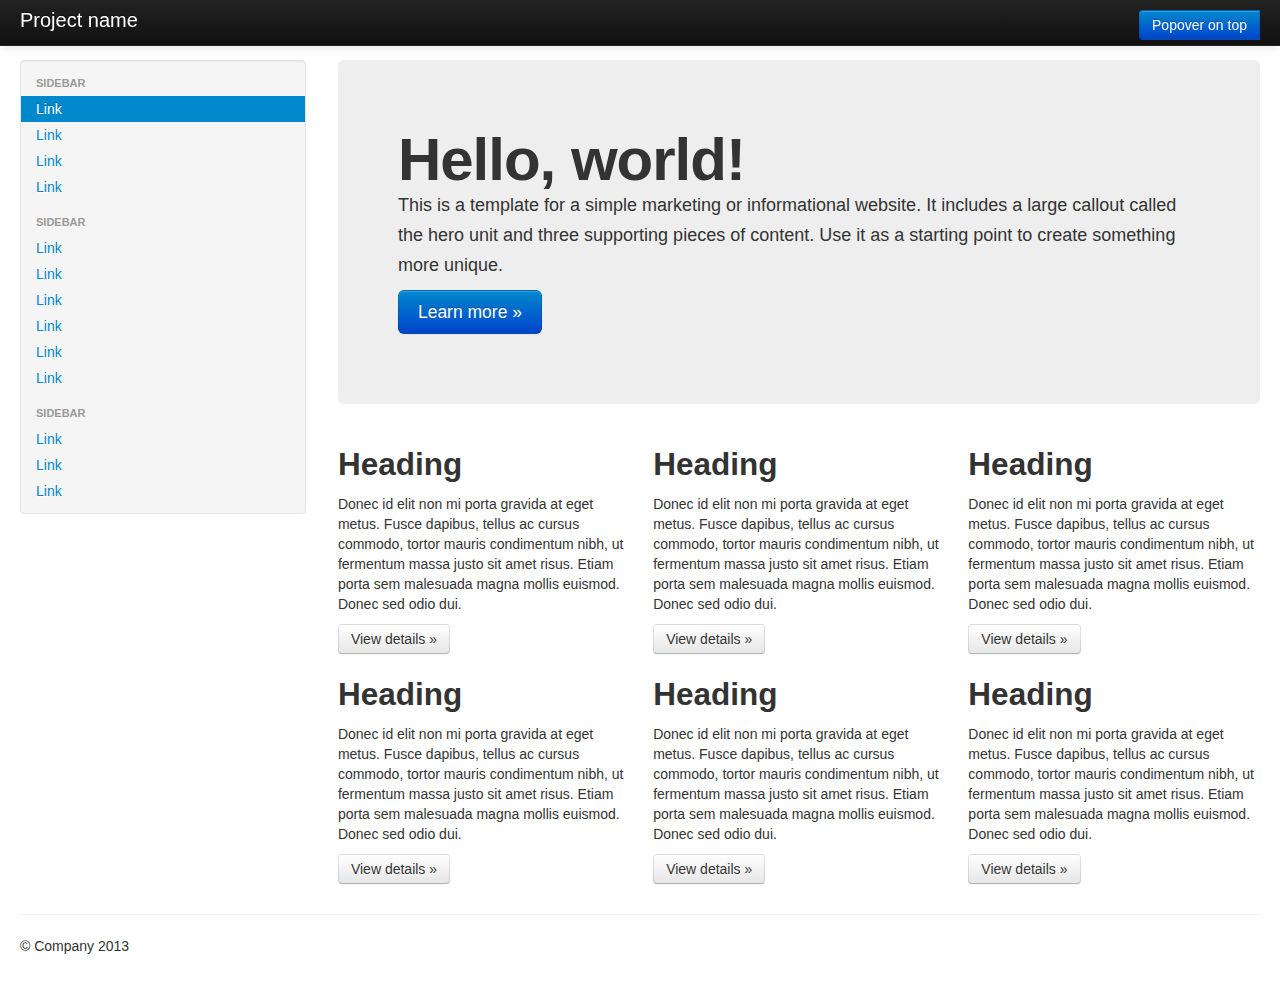
==== web/page/index.html @ e78ff5e2 "add page" ====
<!DOCTYPE html>
<html lang="en">
  <head>
    <meta charset="utf-8">
    <title>Rss to Kindle</title>
    <meta name="viewport" content="width=device-width, initial-scale=1.0">
    <meta name="description" content="">
    <meta name="author" content="">

    <!-- Le styles -->
    <link href="../assets/css/bootstrap.css" rel="stylesheet">
    <style type="text/css">
      body {
        padding-top: 60px;
        padding-bottom: 40px;
      }
      .sidebar-nav {
        padding: 9px 0;
      }

      @media (max-width: 980px) {
        /* Enable use of floated navbar text */
        .navbar-text.pull-right {
          float: none;
          padding-left: 5px;
          padding-right: 5px;
        }
      }
    </style>
    <link href="../assets/css/bootstrap-responsive.css" rel="stylesheet">

    <!-- HTML5 shim, for IE6-8 support of HTML5 elements -->
    <!--[if lt IE 9]>
      <script src="../assets/js/html5shiv.js"></script>
    <![endif]-->

    <!-- Fav and touch icons -->
    <link rel="apple-touch-icon-precomposed" sizes="144x144" href="../assets/ico/apple-touch-icon-144-precomposed.png">
    <link rel="apple-touch-icon-precomposed" sizes="114x114" href="../assets/ico/apple-touch-icon-114-precomposed.png">
      <link rel="apple-touch-icon-precomposed" sizes="72x72" href="../assets/ico/apple-touch-icon-72-precomposed.png">
                    <link rel="apple-touch-icon-precomposed" href="../assets/ico/apple-touch-icon-57-precomposed.png">
                                   <link rel="shortcut icon" href="../assets/ico/favicon.png">
  </head>

  <body>

    <div class="navbar navbar-inverse navbar-fixed-top">
      <div class="navbar-inner">
        <div class="container-fluid">
          <button type="button" class="btn btn-navbar" data-toggle="collapse" data-target=".nav-collapse">
            <span class="icon-bar"></span>
            <span class="icon-bar"></span>
            <span class="icon-bar"></span>
          </button>
          <a class="brand" href="#">Project name</a>
          <div class="nav-collapse collapse">
            <div class="navbar-text pull-right">
				<div class="btn-group">
			  <!--<a class="btn btn-primary dropdown-toggle" data-toggle="dropdown" href="#">Sign<span class="caret"></span> </a>-->
			  <a href="#" class="btn btn-primary" data-toggle="popover" data-placement="top" data-content="Vivamus sagittis lacus vel augue laoreet rutrum faucibus." title="" data-original-title="Popover on top">Popover on top</a>
			  <ul class="dropdown-menu pull-right">
			<!-- dropdown menu links -->
				  <li><input type="text" class="input-small" placeholder="Email"></li>
				  <li><input type="password" class="input-small" placeholder="Password"></li>
				  <!--<label class="checkbox">-->
			  </ul>
				</div>	
              <!--Logged in as <a href="#" class="navbar-link">Username</a>-->
			  <!--
				<form class="form-inline">
				  <input type="text" class="input-small" placeholder="Email">
				  <input type="password" class="input-small" placeholder="Password">
				  <label class="checkbox">
					<input type="checkbox"> Remember me
				  </label>
				  <button type="submit" class="btn">Sign in</button>
				</form>
				-->
            </div>
            <ul class="nav">
              <!--<li class="active"><a href="#">Home</a></li>-->
              <!--<li><a href="#about">About</a></li>-->
              <!--<li><a href="#contact">Contact</a></li>-->
            </ul>
          </div><!--/.nav-collapse -->
        </div>
      </div>
    </div>

    <div class="container-fluid">
      <div class="row-fluid">
        <div class="span3">
          <div class="well sidebar-nav">
            <ul class="nav nav-list">
              <li class="nav-header">Sidebar</li>
              <li class="active"><a href="#">Link</a></li>
              <li><a href="#">Link</a></li>
              <li><a href="#">Link</a></li>
              <li><a href="#">Link</a></li>
              <li class="nav-header">Sidebar</li>
              <li><a href="#">Link</a></li>
              <li><a href="#">Link</a></li>
              <li><a href="#">Link</a></li>
              <li><a href="#">Link</a></li>
              <li><a href="#">Link</a></li>
              <li><a href="#">Link</a></li>
              <li class="nav-header">Sidebar</li>
              <li><a href="#">Link</a></li>
              <li><a href="#">Link</a></li>
              <li><a href="#">Link</a></li>
            </ul>
          </div><!--/.well -->
        </div><!--/span-->
        <div class="span9">
          <div class="hero-unit">
            <h1>Hello, world!</h1>
            <p>This is a template for a simple marketing or informational website. It includes a large callout called the hero unit and three supporting pieces of content. Use it as a starting point to create something more unique.</p>
            <p><a href="#" class="btn btn-primary btn-large">Learn more &raquo;</a></p>
          </div>
          <div class="row-fluid">
            <div class="span4">
              <h2>Heading</h2>
              <p>Donec id elit non mi porta gravida at eget metus. Fusce dapibus, tellus ac cursus commodo, tortor mauris condimentum nibh, ut fermentum massa justo sit amet risus. Etiam porta sem malesuada magna mollis euismod. Donec sed odio dui. </p>
              <p><a class="btn" href="#">View details &raquo;</a></p>
            </div><!--/span-->
            <div class="span4">
              <h2>Heading</h2>
              <p>Donec id elit non mi porta gravida at eget metus. Fusce dapibus, tellus ac cursus commodo, tortor mauris condimentum nibh, ut fermentum massa justo sit amet risus. Etiam porta sem malesuada magna mollis euismod. Donec sed odio dui. </p>
              <p><a class="btn" href="#">View details &raquo;</a></p>
            </div><!--/span-->
            <div class="span4">
              <h2>Heading</h2>
              <p>Donec id elit non mi porta gravida at eget metus. Fusce dapibus, tellus ac cursus commodo, tortor mauris condimentum nibh, ut fermentum massa justo sit amet risus. Etiam porta sem malesuada magna mollis euismod. Donec sed odio dui. </p>
              <p><a class="btn" href="#">View details &raquo;</a></p>
            </div><!--/span-->
          </div><!--/row-->
          <div class="row-fluid">
            <div class="span4">
              <h2>Heading</h2>
              <p>Donec id elit non mi porta gravida at eget metus. Fusce dapibus, tellus ac cursus commodo, tortor mauris condimentum nibh, ut fermentum massa justo sit amet risus. Etiam porta sem malesuada magna mollis euismod. Donec sed odio dui. </p>
              <p><a class="btn" href="#">View details &raquo;</a></p>
            </div><!--/span-->
            <div class="span4">
              <h2>Heading</h2>
              <p>Donec id elit non mi porta gravida at eget metus. Fusce dapibus, tellus ac cursus commodo, tortor mauris condimentum nibh, ut fermentum massa justo sit amet risus. Etiam porta sem malesuada magna mollis euismod. Donec sed odio dui. </p>
              <p><a class="btn" href="#">View details &raquo;</a></p>
            </div><!--/span-->
            <div class="span4">
              <h2>Heading</h2>
              <p>Donec id elit non mi porta gravida at eget metus. Fusce dapibus, tellus ac cursus commodo, tortor mauris condimentum nibh, ut fermentum massa justo sit amet risus. Etiam porta sem malesuada magna mollis euismod. Donec sed odio dui. </p>
              <p><a class="btn" href="#">View details &raquo;</a></p>
            </div><!--/span-->
          </div><!--/row-->
        </div><!--/span-->
      </div><!--/row-->

      <hr>

      <footer>
        <p>&copy; Company 2013</p>
      </footer>

    </div><!--/.fluid-container-->

    <!-- Le javascript
    ================================================== -->
    <!-- Placed at the end of the document so the pages load faster -->
    <script src="../assets/js/jquery.js"></script>
    <script src="../assets/js/bootstrap.js"></script>

  </body>
</html>
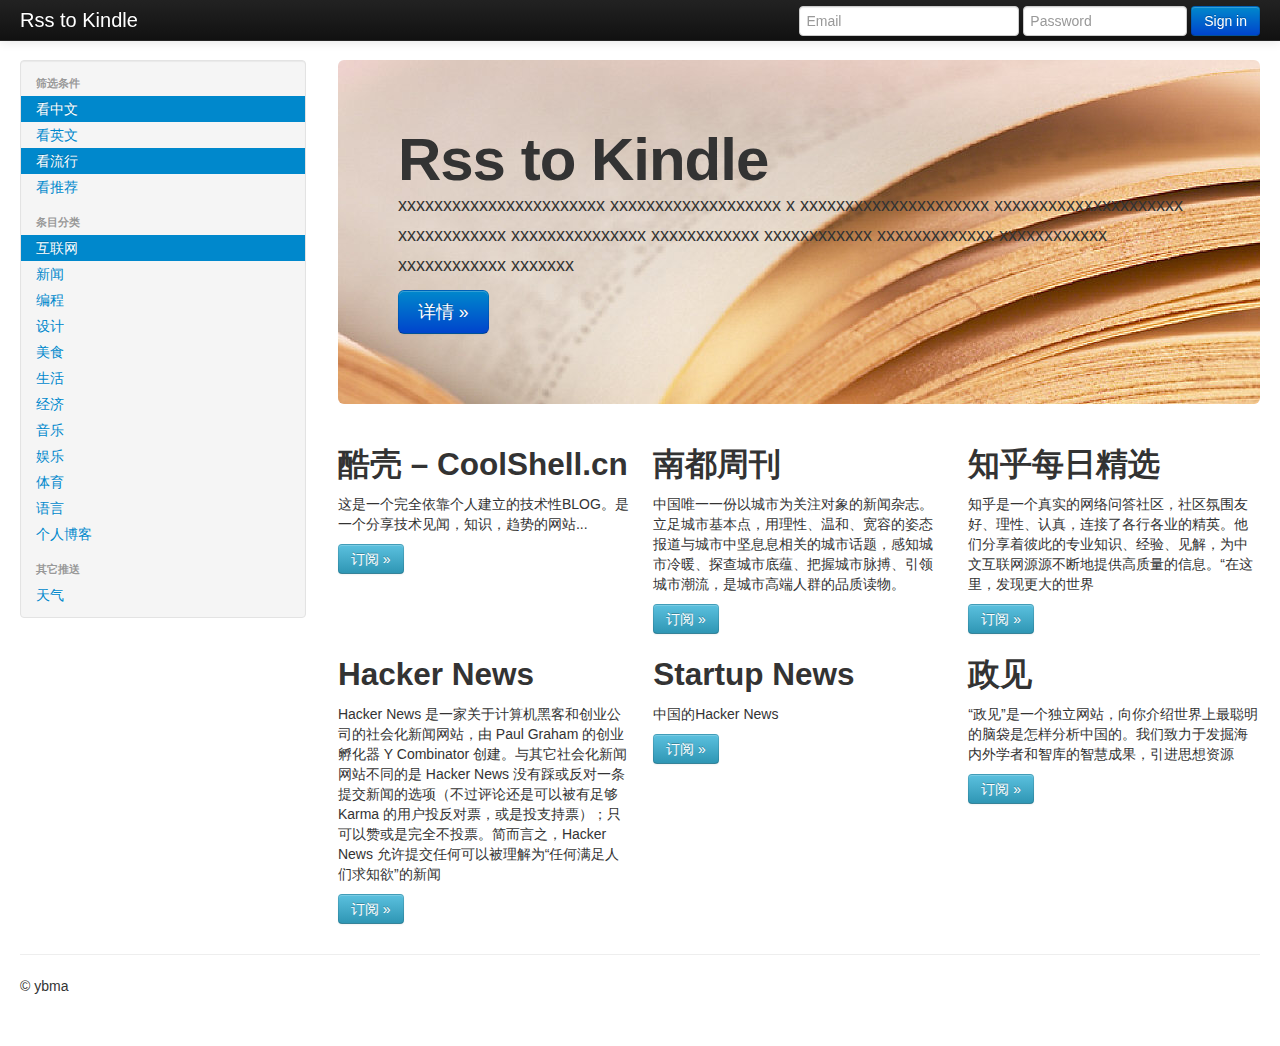
==== commit 76174459: "add content in template" ====
--- a/web/page/index.html
+++ b/web/page/index.html
@@ -9,6 +9,7 @@
 
     <!-- Le styles -->
     <link href="../assets/css/bootstrap.css" rel="stylesheet">
+    <link href="../assets/css/reset.css" rel="stylesheet">
     <style type="text/css">
       body {
         padding-top: 60px;
@@ -52,35 +53,19 @@
             <span class="icon-bar"></span>
             <span class="icon-bar"></span>
           </button>
-          <a class="brand" href="#">Project name</a>
+          <a class="brand" href="#">Rss to Kindle</a>
           <div class="nav-collapse collapse">
             <div class="navbar-text pull-right">
-				<div class="btn-group">
-			  <!--<a class="btn btn-primary dropdown-toggle" data-toggle="dropdown" href="#">Sign<span class="caret"></span> </a>-->
-			  <a href="#" class="btn btn-primary" data-toggle="popover" data-placement="top" data-content="Vivamus sagittis lacus vel augue laoreet rutrum faucibus." title="" data-original-title="Popover on top">Popover on top</a>
-			  <ul class="dropdown-menu pull-right">
-			<!-- dropdown menu links -->
-				  <li><input type="text" class="input-small" placeholder="Email"></li>
-				  <li><input type="password" class="input-small" placeholder="Password"></li>
-				  <!--<label class="checkbox">-->
-			  </ul>
-				</div>	
-              <!--Logged in as <a href="#" class="navbar-link">Username</a>-->
-			  <!--
-				<form class="form-inline">
-				  <input type="text" class="input-small" placeholder="Email">
-				  <input type="password" class="input-small" placeholder="Password">
-				  <label class="checkbox">
-					<input type="checkbox"> Remember me
-				  </label>
-				  <button type="submit" class="btn">Sign in</button>
-				</form>
-				-->
+			<form class="form-inline" action="./reader.html">
+				<input type="text" class="input-middle" placeholder="Email">
+				<input type="password" class="input-medium" placeholder="Password">
+				<button type="submit" class="btn btn-primary">Sign in</button>
+			</form>
             </div>
             <ul class="nav">
-              <!--<li class="active"><a href="#">Home</a></li>-->
-              <!--<li><a href="#about">About</a></li>-->
-              <!--<li><a href="#contact">Contact</a></li>-->
+			  <!--<li class="active"><a href="#">Home</a></li>-->
+			  <!--<li><a href="#about">About</a></li>-->
+			  <!--<li><a href="#contact">Contact</a></li>-->
             </ul>
           </div><!--/.nav-collapse -->
         </div>
@@ -92,63 +77,67 @@
         <div class="span3">
           <div class="well sidebar-nav">
             <ul class="nav nav-list">
-              <li class="nav-header">Sidebar</li>
-              <li class="active"><a href="#">Link</a></li>
-              <li><a href="#">Link</a></li>
-              <li><a href="#">Link</a></li>
-              <li><a href="#">Link</a></li>
-              <li class="nav-header">Sidebar</li>
-              <li><a href="#">Link</a></li>
-              <li><a href="#">Link</a></li>
-              <li><a href="#">Link</a></li>
-              <li><a href="#">Link</a></li>
-              <li><a href="#">Link</a></li>
-              <li><a href="#">Link</a></li>
-              <li class="nav-header">Sidebar</li>
-              <li><a href="#">Link</a></li>
-              <li><a href="#">Link</a></li>
-              <li><a href="#">Link</a></li>
+              <li class="nav-header">筛选条件</li>
+              <li class="active"><a href="#">看中文</a></li>
+              <li><a href="#">看英文</a></li>
+              <li class="active"><a href="#">看流行</a></li>
+              <li><a href="#">看推荐</a></li>
+              <li class="nav-header">条目分类</li>
+              <li class="active"><a href="#">互联网</a></li>
+              <li><a href="#">新闻</a></li>
+              <li><a href="#">编程</a></li>
+              <li><a href="#">设计</a></li>
+              <li><a href="#">美食</a></li>
+              <li><a href="#">生活</a></li>
+			  <li><a href="#">经济</a></li>
+			  <li><a href="#">音乐</a></li>
+			  <li><a href="#">娱乐</a></li>
+			  <li><a href="#">体育</a></li>
+			  <li><a href="#">语言</a></li>
+              <li><a href="#">个人博客</a></li>
+              <li class="nav-header">其它推送</li>
+              <li><a href="#">天气</a></li>
             </ul>
           </div><!--/.well -->
         </div><!--/span-->
         <div class="span9">
           <div class="hero-unit">
-            <h1>Hello, world!</h1>
-            <p>This is a template for a simple marketing or informational website. It includes a large callout called the hero unit and three supporting pieces of content. Use it as a starting point to create something more unique.</p>
-            <p><a href="#" class="btn btn-primary btn-large">Learn more &raquo;</a></p>
+            <h1>Rss to Kindle</h1>
+            <p>xxxxxxxxxxxxxxxxxxxxxxx xxxxxxxxxxxxxxxxxxx x xxxxxxxxxxxxxxxxxxxxx xxxxxxxxxxxxxxxxxxxxx xxxxxxxxxxxx xxxxxxxxxxxxxxx xxxxxxxxxxxx xxxxxxxxxxxx xxxxxxxxxxxxx xxxxxxxxxxxx xxxxxxxxxxxx xxxxxxx</p>
+            <p><a href="#" class="btn btn-primary btn-large">详情 &raquo;</a></p>
           </div>
           <div class="row-fluid">
             <div class="span4">
-              <h2>Heading</h2>
-              <p>Donec id elit non mi porta gravida at eget metus. Fusce dapibus, tellus ac cursus commodo, tortor mauris condimentum nibh, ut fermentum massa justo sit amet risus. Etiam porta sem malesuada magna mollis euismod. Donec sed odio dui. </p>
-              <p><a class="btn" href="#">View details &raquo;</a></p>
+              <h2>酷壳 – CoolShell.cn</h2>
+              <p>这是一个完全依靠个人建立的技术性BLOG。是一个分享技术见闻，知识，趋势的网站...</p>
+              <p><a class="btn btn-info" href="#">订阅 &raquo;</a></p>
             </div><!--/span-->
             <div class="span4">
-              <h2>Heading</h2>
-              <p>Donec id elit non mi porta gravida at eget metus. Fusce dapibus, tellus ac cursus commodo, tortor mauris condimentum nibh, ut fermentum massa justo sit amet risus. Etiam porta sem malesuada magna mollis euismod. Donec sed odio dui. </p>
-              <p><a class="btn" href="#">View details &raquo;</a></p>
+              <h2>南都周刊</h2>
+              <p>中国唯一一份以城市为关注对象的新闻杂志。立足城市基本点，用理性、温和、宽容的姿态报道与城市中坚息息相关的城市话题，感知城市冷暖、探查城市底蕴、把握城市脉搏、引领城市潮流，是城市高端人群的品质读物。</p>
+              <p><a class="btn btn-info" href="#">订阅 &raquo;</a></p>
             </div><!--/span-->
             <div class="span4">
-              <h2>Heading</h2>
-              <p>Donec id elit non mi porta gravida at eget metus. Fusce dapibus, tellus ac cursus commodo, tortor mauris condimentum nibh, ut fermentum massa justo sit amet risus. Etiam porta sem malesuada magna mollis euismod. Donec sed odio dui. </p>
-              <p><a class="btn" href="#">View details &raquo;</a></p>
+				<h2> 知乎每日精选</h2>
+              <p>知乎是一个真实的网络问答社区，社区氛围友好、理性、认真，连接了各行各业的精英。他们分享着彼此的专业知识、经验、见解，为中文互联网源源不断地提供高质量的信息。“在这里，发现更大的世界</p>
+              <p><a class="btn btn-info" href="#">订阅 &raquo;</a></p>
             </div><!--/span-->
           </div><!--/row-->
           <div class="row-fluid">
             <div class="span4">
-              <h2>Heading</h2>
-              <p>Donec id elit non mi porta gravida at eget metus. Fusce dapibus, tellus ac cursus commodo, tortor mauris condimentum nibh, ut fermentum massa justo sit amet risus. Etiam porta sem malesuada magna mollis euismod. Donec sed odio dui. </p>
-              <p><a class="btn" href="#">View details &raquo;</a></p>
+              <h2>Hacker News</h2>
+              <p>Hacker News 是一家关于计算机黑客和创业公司的社会化新闻网站，由 Paul Graham 的创业孵化器 Y Combinator 创建。与其它社会化新闻网站不同的是 Hacker News 没有踩或反对一条提交新闻的选项（不过评论还是可以被有足够 Karma 的用户投反对票，或是投支持票）；只可以赞或是完全不投票。简而言之，Hacker News 允许提交任何可以被理解为“任何满足人们求知欲”的新闻</p>
+              <p><a class="btn btn-info" href="#">订阅 &raquo;</a></p>
             </div><!--/span-->
             <div class="span4">
-              <h2>Heading</h2>
-              <p>Donec id elit non mi porta gravida at eget metus. Fusce dapibus, tellus ac cursus commodo, tortor mauris condimentum nibh, ut fermentum massa justo sit amet risus. Etiam porta sem malesuada magna mollis euismod. Donec sed odio dui. </p>
-              <p><a class="btn" href="#">View details &raquo;</a></p>
+              <h2>Startup News</h2>
+              <p>中国的Hacker News</p>
+              <p><a class="btn btn-info" href="#">订阅 &raquo;</a></p>
             </div><!--/span-->
             <div class="span4">
-              <h2>Heading</h2>
-              <p>Donec id elit non mi porta gravida at eget metus. Fusce dapibus, tellus ac cursus commodo, tortor mauris condimentum nibh, ut fermentum massa justo sit amet risus. Etiam porta sem malesuada magna mollis euismod. Donec sed odio dui. </p>
-              <p><a class="btn" href="#">View details &raquo;</a></p>
+              <h2>政见</h2>
+              <p>“政见”是一个独立网站，向你介绍世界上最聪明的脑袋是怎样分析中国的。我们致力于发掘海内外学者和智库的智慧成果，引进思想资源</p>
+              <p><a class="btn btn-info" href="#">订阅 &raquo;</a></p>
             </div><!--/span-->
           </div><!--/row-->
         </div><!--/span-->
@@ -157,7 +146,7 @@
       <hr>
 
       <footer>
-        <p>&copy; Company 2013</p>
+        <p>&copy; ybma</p>
       </footer>
 
     </div><!--/.fluid-container-->
